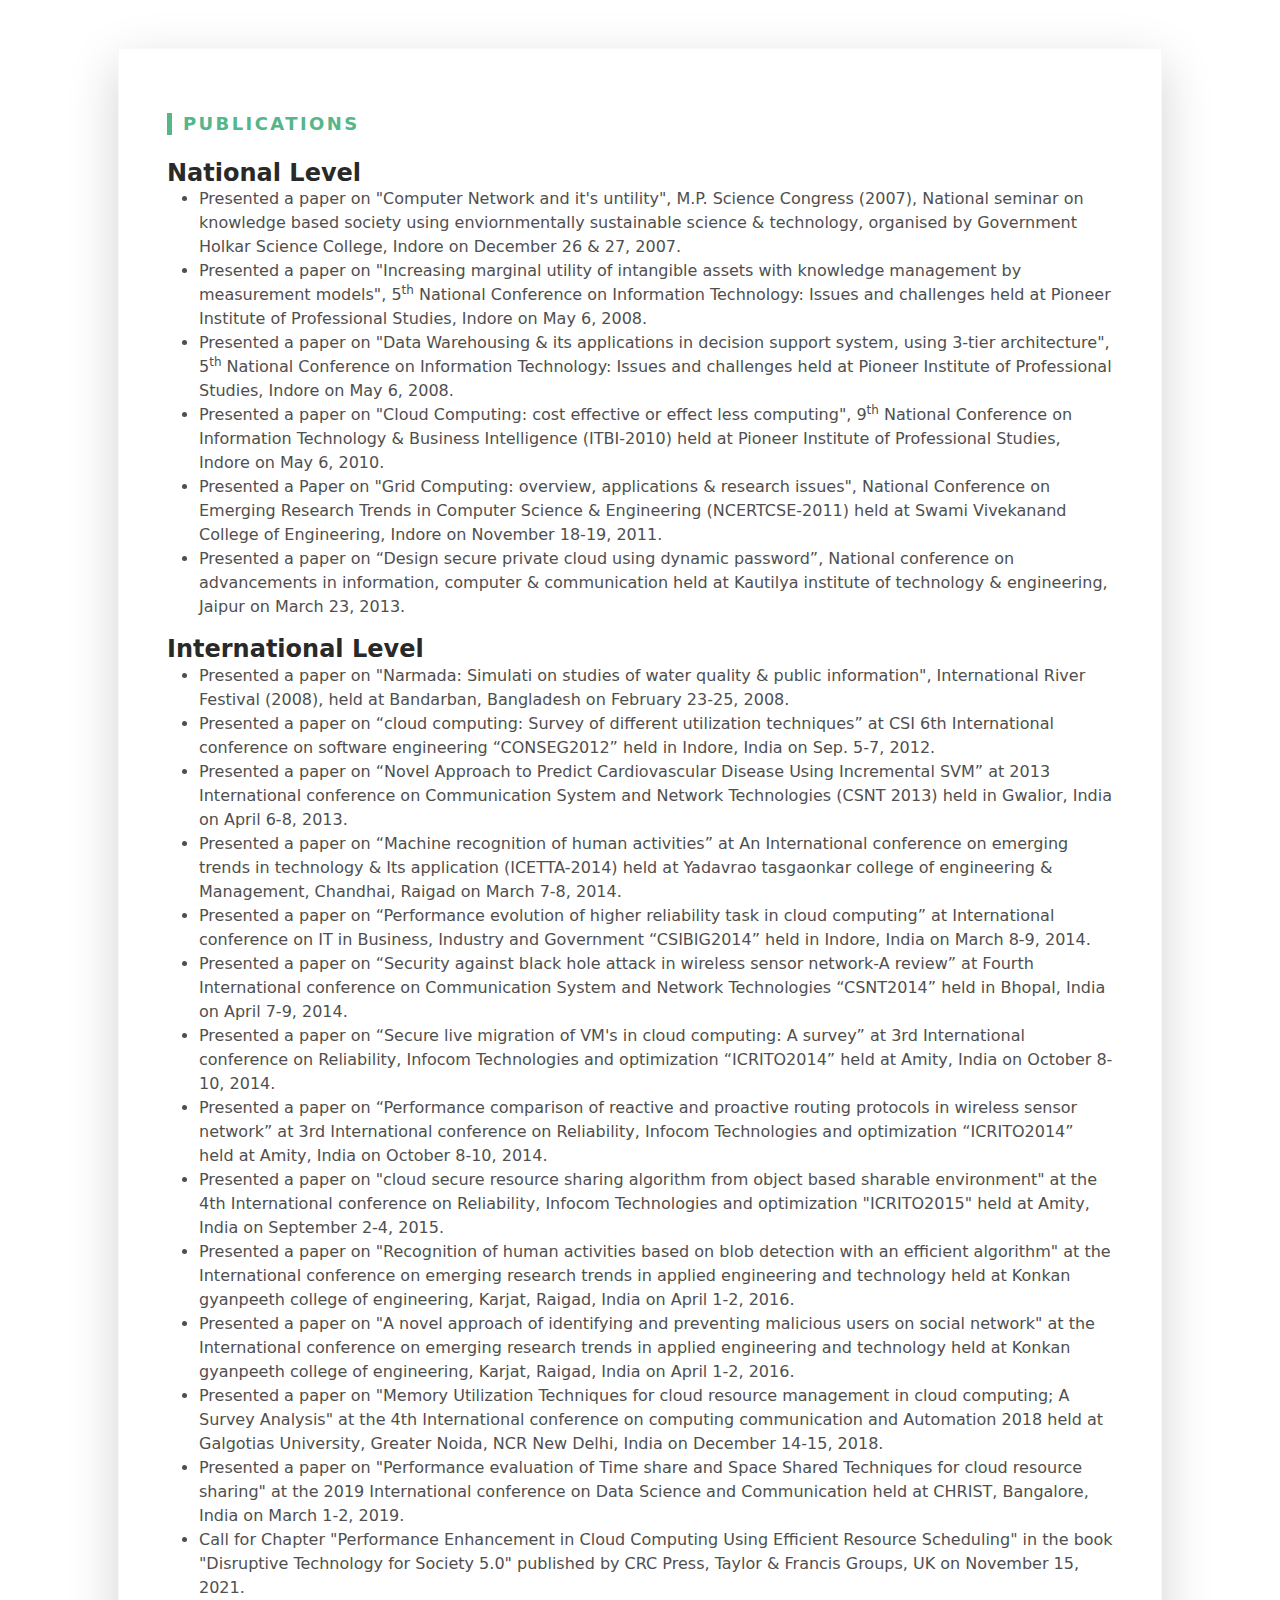
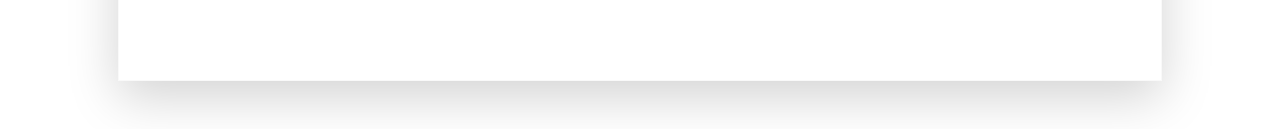
==== pages/publications.html @ c247c967 "First Commit" ====
<!DOCTYPE html>
<html lang="en"> 
<head>
	<title>Prashant Lakkadwala's Portfolio</title>
	
	<!-- Meta -->
	<meta charset="utf-8">
	<meta http-equiv="X-UA-Compatible" content="IE=edge">
	<meta name="viewport" content="width=device-width, initial-scale=1.0">
	<meta name="description" content="">
	<meta name="author" content="Aayushya Lakkadwala at 3rd Wave Media">    
	<link rel="shortcut icon" href="favicon.ico"> 
	
	<!-- Google Fonts -->
	<link href="https://fonts.googleapis.com/css?family=Roboto:300,400,500,700,900" rel="stylesheet">
	
	<!-- FontAwesome JS-->
	<script defer src="assets/fontawesome/js/all.min.js"></script>
	
	<!-- Theme CSS -->  
	<link id="theme-style" rel="stylesheet" href="../assets/css/portfolio.css">

</head> 
<body>
    <div class="main-wrapper">
		<div class="container px-3 px-lg-5">
			<article class="resume-wrapper mx-auto theme-bg-light p-5 mb-5 my-5 shadow-lg">
                <section class="project-section py-3">
                    <h3 class="text-uppercase resume-section-heading mb-4">Publications</h3>
                        <h4 class="item-title col-12 col-md-6 col-lg-8 mb-2 mb-md-0">National Level</h4>
                            <ul>
                                <li>Presented a paper on "Computer Network and it's untility", M.P. Science Congress (2007), National seminar on knowledge based society using enviornmentally sustainable science & technology, organised by Government Holkar Science College, Indore on December 26 & 27, 2007.</li>
                                <li>Presented a paper on "Increasing marginal utility of intangible assets with knowledge management by measurement models", 5<sup>th</sup> National Conference on Information Technology: Issues and challenges held at Pioneer Institute of Professional Studies, Indore on May 6, 2008.</li>
                                <li>Presented a paper on "Data Warehousing & its applications in decision support system, using 3-tier architecture", 5<sup>th</sup> National Conference on Information Technology: Issues and challenges held at Pioneer Institute of Professional Studies, Indore on May 6, 2008.</li>
                                <li>Presented a paper on "Cloud Computing: cost effective or effect less computing", 9<sup>th</sup> National Conference on Information Technology & Business Intelligence (ITBI-2010) held at Pioneer Institute of Professional Studies, Indore on May 6, 2010.</li>
                                <li>Presented a Paper on "Grid Computing: overview, applications & research issues", National Conference on Emerging Research Trends in Computer Science & Engineering (NCERTCSE-2011) held at Swami Vivekanand College of Engineering, Indore on November 18-19, 2011.</li>
                                <li> Presented a paper on “Design secure private cloud using dynamic password”, National conference on advancements in information, computer & communication held at Kautilya institute of technology & engineering, Jaipur on March 23, 2013.</li>
                            </ul>
                        <h4 class="item-title col-12 col-md-6 col-lg-8 mb-2 mb-md-0">International Level</h4>
                            <ul>
                                <li>Presented a paper on "Narmada: Simulati on studies of water quality & public information", International River Festival (2008), held at Bandarban, Bangladesh on February 23-25, 2008.</li>
                                <li>Presented a paper on “cloud computing: Survey of different utilization techniques” at CSI 6th International conference on software engineering “CONSEG2012” held in Indore, India on Sep. 5-7, 2012.</li>
                                <li>Presented a paper on “Novel Approach to Predict Cardiovascular Disease Using Incremental SVM” at 2013 International conference on Communication System and Network Technologies (CSNT 2013) held in Gwalior, India on April 6-8, 2013.</li>
                                <li>Presented a paper on “Machine recognition of human activities” at An International conference on emerging trends in technology & Its application (ICETTA-2014) held at Yadavrao tasgaonkar college of engineering & Management, Chandhai, Raigad on March 7-8, 2014.</li>
                                <li>Presented a paper on “Performance evolution of higher reliability task in cloud computing” at International conference on IT in Business, Industry and Government “CSIBIG2014” held in Indore, India on March 8-9, 2014.</li>
                                <li>Presented a paper on “Security against black hole attack in wireless sensor network-A review” at Fourth International conference on Communication System and Network Technologies “CSNT2014” held in Bhopal, India on April 7-9, 2014.</li>
                                <li>Presented a paper on “Secure live migration of VM's in cloud computing: A survey” at 3rd International conference on Reliability, Infocom Technologies and optimization “ICRITO2014” held at Amity, India on October 8-10, 2014.</li>
                                <li>Presented a paper on “Performance comparison of reactive and proactive routing protocols in wireless sensor network” at 3rd International conference on Reliability, Infocom Technologies and optimization “ICRITO2014” held at Amity, India on October 8-10, 2014.</li>
                                <li>Presented a paper on "cloud secure resource sharing algorithm from object based sharable environment" at the 4th International conference on Reliability, Infocom Technologies and optimization "ICRITO2015" held at Amity, India on September 2-4, 2015.</li>
                                <li>Presented a paper on "Recognition of human activities based on blob detection with an efficient algorithm" at the International conference on emerging research trends in applied engineering and technology held at Konkan gyanpeeth college of engineering, Karjat, Raigad, India on April 1-2, 2016.</li>
                                <li>Presented a paper on "A novel approach of identifying and preventing malicious users on social network" at the International conference on emerging research trends in applied engineering and technology held at Konkan gyanpeeth college of engineering, Karjat, Raigad, India on April 1-2, 2016.</li>
                                <li>Presented a paper on "Memory Utilization Techniques for cloud resource management in cloud computing; A Survey Analysis" at the 4th International conference on computing communication and Automation 2018 held at Galgotias University, Greater Noida, NCR New Delhi, India on December 14-15, 2018.</li>
                                <li>Presented a paper on "Performance evaluation of Time share and Space Shared Techniques for cloud resource sharing" at the 2019 International conference on Data Science and Communication held at CHRIST, Bangalore, India on March 1-2, 2019.</li>
                                <li>Call for Chapter "Performance Enhancement in Cloud Computing Using Efficient Resource Scheduling" in the book "Disruptive Technology for Society 5.0" published by CRC Press, Taylor & Francis Groups, UK on November 15, 2021.</li>
                            </ul>
                </section>	
            </article>
        </div>
    </div>
</body>
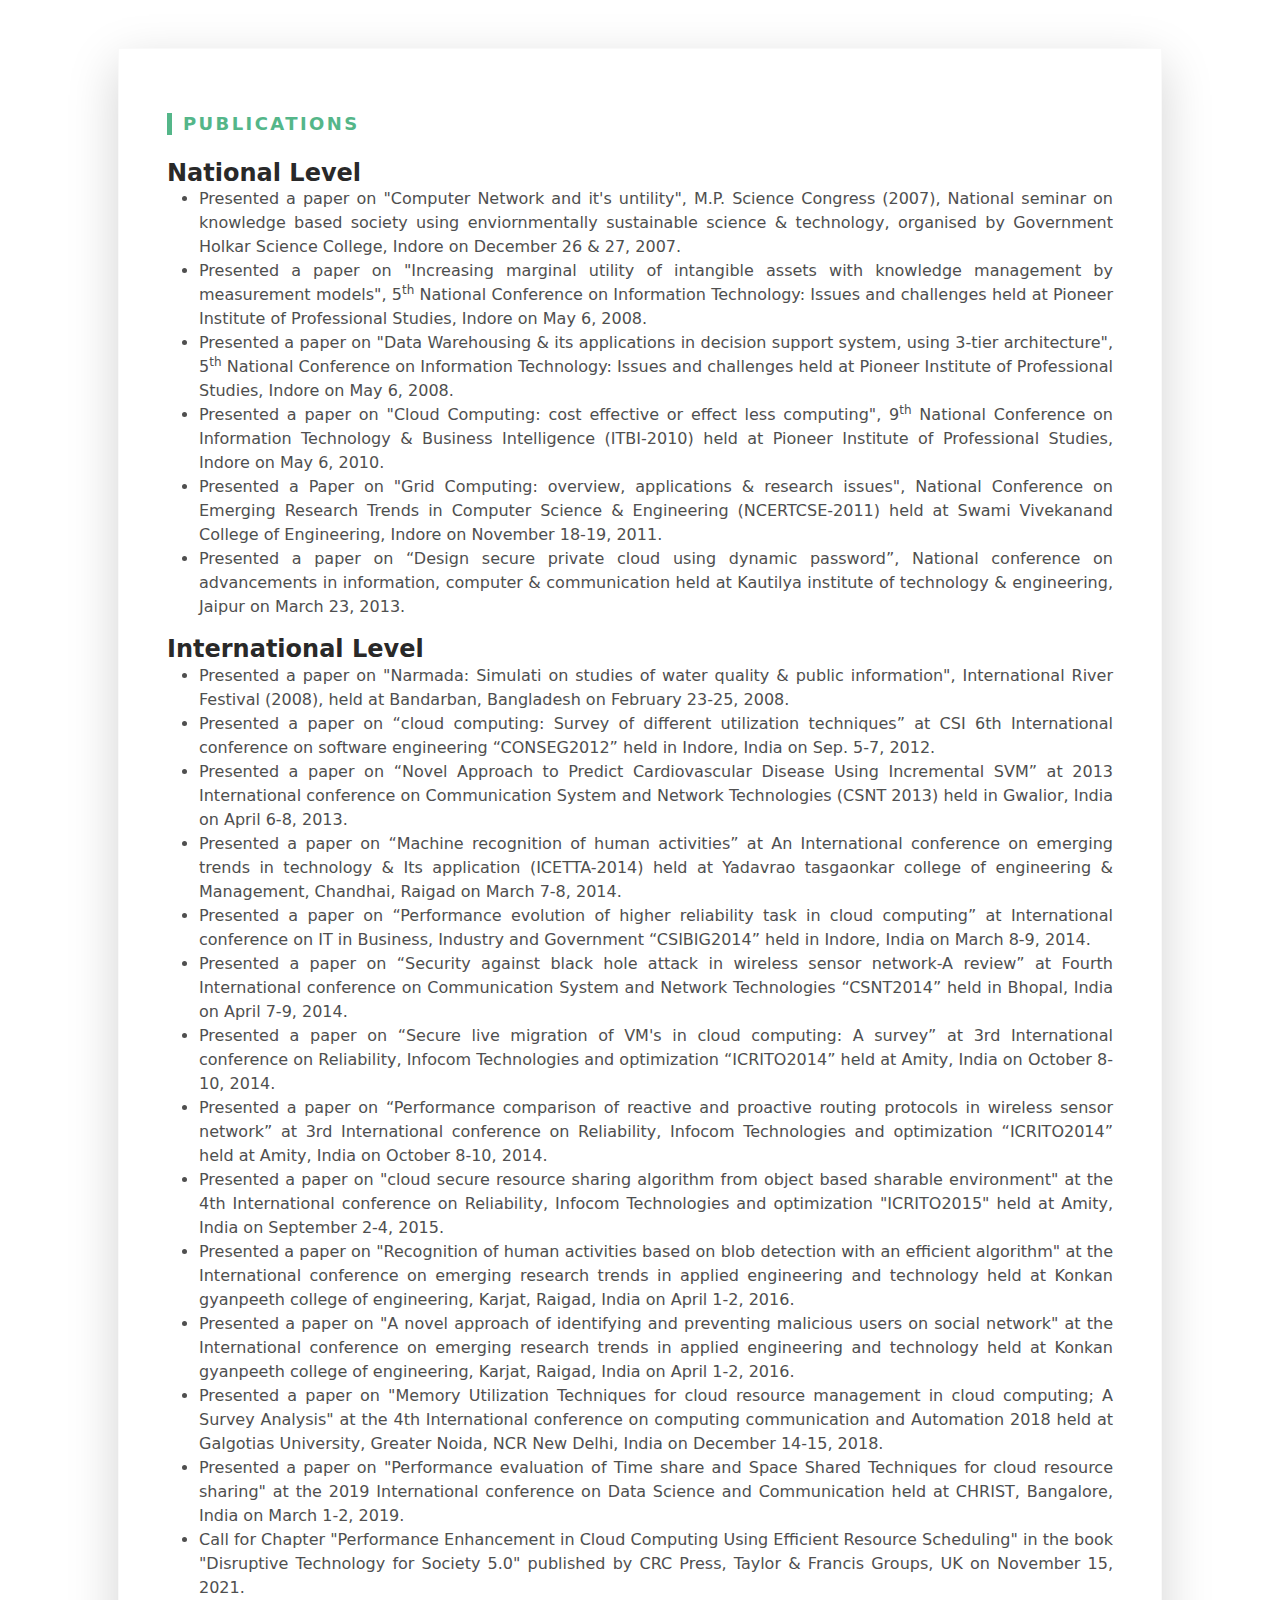
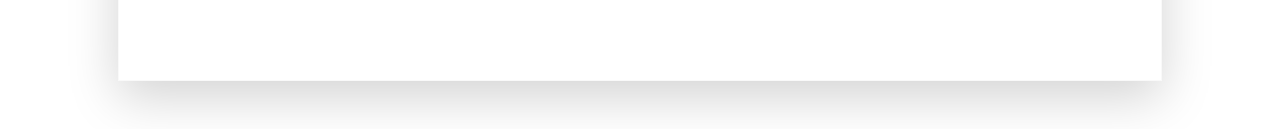
==== commit 77d6c1d0: "Justified" ====
--- a/pages/publications.html
+++ b/pages/publications.html
@@ -29,29 +29,29 @@
                     <h3 class="text-uppercase resume-section-heading mb-4">Publications</h3>
                         <h4 class="item-title col-12 col-md-6 col-lg-8 mb-2 mb-md-0">National Level</h4>
                             <ul>
-                                <li>Presented a paper on "Computer Network and it's untility", M.P. Science Congress (2007), National seminar on knowledge based society using enviornmentally sustainable science & technology, organised by Government Holkar Science College, Indore on December 26 & 27, 2007.</li>
-                                <li>Presented a paper on "Increasing marginal utility of intangible assets with knowledge management by measurement models", 5<sup>th</sup> National Conference on Information Technology: Issues and challenges held at Pioneer Institute of Professional Studies, Indore on May 6, 2008.</li>
-                                <li>Presented a paper on "Data Warehousing & its applications in decision support system, using 3-tier architecture", 5<sup>th</sup> National Conference on Information Technology: Issues and challenges held at Pioneer Institute of Professional Studies, Indore on May 6, 2008.</li>
-                                <li>Presented a paper on "Cloud Computing: cost effective or effect less computing", 9<sup>th</sup> National Conference on Information Technology & Business Intelligence (ITBI-2010) held at Pioneer Institute of Professional Studies, Indore on May 6, 2010.</li>
-                                <li>Presented a Paper on "Grid Computing: overview, applications & research issues", National Conference on Emerging Research Trends in Computer Science & Engineering (NCERTCSE-2011) held at Swami Vivekanand College of Engineering, Indore on November 18-19, 2011.</li>
-                                <li> Presented a paper on “Design secure private cloud using dynamic password”, National conference on advancements in information, computer & communication held at Kautilya institute of technology & engineering, Jaipur on March 23, 2013.</li>
+                                <li style="text-align: justify;">Presented a paper on "Computer Network and it's untility", M.P. Science Congress (2007), National seminar on knowledge based society using enviornmentally sustainable science & technology, organised by Government Holkar Science College, Indore on December 26 & 27, 2007.</li>
+                                <li style="text-align: justify;">Presented a paper on "Increasing marginal utility of intangible assets with knowledge management by measurement models", 5<sup>th</sup> National Conference on Information Technology: Issues and challenges held at Pioneer Institute of Professional Studies, Indore on May 6, 2008.</li>
+                                <li style="text-align: justify;">Presented a paper on "Data Warehousing & its applications in decision support system, using 3-tier architecture", 5<sup>th</sup> National Conference on Information Technology: Issues and challenges held at Pioneer Institute of Professional Studies, Indore on May 6, 2008.</li>
+                                <li style="text-align: justify;">Presented a paper on "Cloud Computing: cost effective or effect less computing", 9<sup>th</sup> National Conference on Information Technology & Business Intelligence (ITBI-2010) held at Pioneer Institute of Professional Studies, Indore on May 6, 2010.</li>
+                                <li style="text-align: justify;">Presented a Paper on "Grid Computing: overview, applications & research issues", National Conference on Emerging Research Trends in Computer Science & Engineering (NCERTCSE-2011) held at Swami Vivekanand College of Engineering, Indore on November 18-19, 2011.</li>
+                                <li style="text-align: justify;">Presented a paper on “Design secure private cloud using dynamic password”, National conference on advancements in information, computer & communication held at Kautilya institute of technology & engineering, Jaipur on March 23, 2013.</li>
                             </ul>
                         <h4 class="item-title col-12 col-md-6 col-lg-8 mb-2 mb-md-0">International Level</h4>
                             <ul>
-                                <li>Presented a paper on "Narmada: Simulati on studies of water quality & public information", International River Festival (2008), held at Bandarban, Bangladesh on February 23-25, 2008.</li>
-                                <li>Presented a paper on “cloud computing: Survey of different utilization techniques” at CSI 6th International conference on software engineering “CONSEG2012” held in Indore, India on Sep. 5-7, 2012.</li>
-                                <li>Presented a paper on “Novel Approach to Predict Cardiovascular Disease Using Incremental SVM” at 2013 International conference on Communication System and Network Technologies (CSNT 2013) held in Gwalior, India on April 6-8, 2013.</li>
-                                <li>Presented a paper on “Machine recognition of human activities” at An International conference on emerging trends in technology & Its application (ICETTA-2014) held at Yadavrao tasgaonkar college of engineering & Management, Chandhai, Raigad on March 7-8, 2014.</li>
-                                <li>Presented a paper on “Performance evolution of higher reliability task in cloud computing” at International conference on IT in Business, Industry and Government “CSIBIG2014” held in Indore, India on March 8-9, 2014.</li>
-                                <li>Presented a paper on “Security against black hole attack in wireless sensor network-A review” at Fourth International conference on Communication System and Network Technologies “CSNT2014” held in Bhopal, India on April 7-9, 2014.</li>
-                                <li>Presented a paper on “Secure live migration of VM's in cloud computing: A survey” at 3rd International conference on Reliability, Infocom Technologies and optimization “ICRITO2014” held at Amity, India on October 8-10, 2014.</li>
-                                <li>Presented a paper on “Performance comparison of reactive and proactive routing protocols in wireless sensor network” at 3rd International conference on Reliability, Infocom Technologies and optimization “ICRITO2014” held at Amity, India on October 8-10, 2014.</li>
-                                <li>Presented a paper on "cloud secure resource sharing algorithm from object based sharable environment" at the 4th International conference on Reliability, Infocom Technologies and optimization "ICRITO2015" held at Amity, India on September 2-4, 2015.</li>
-                                <li>Presented a paper on "Recognition of human activities based on blob detection with an efficient algorithm" at the International conference on emerging research trends in applied engineering and technology held at Konkan gyanpeeth college of engineering, Karjat, Raigad, India on April 1-2, 2016.</li>
-                                <li>Presented a paper on "A novel approach of identifying and preventing malicious users on social network" at the International conference on emerging research trends in applied engineering and technology held at Konkan gyanpeeth college of engineering, Karjat, Raigad, India on April 1-2, 2016.</li>
-                                <li>Presented a paper on "Memory Utilization Techniques for cloud resource management in cloud computing; A Survey Analysis" at the 4th International conference on computing communication and Automation 2018 held at Galgotias University, Greater Noida, NCR New Delhi, India on December 14-15, 2018.</li>
-                                <li>Presented a paper on "Performance evaluation of Time share and Space Shared Techniques for cloud resource sharing" at the 2019 International conference on Data Science and Communication held at CHRIST, Bangalore, India on March 1-2, 2019.</li>
-                                <li>Call for Chapter "Performance Enhancement in Cloud Computing Using Efficient Resource Scheduling" in the book "Disruptive Technology for Society 5.0" published by CRC Press, Taylor & Francis Groups, UK on November 15, 2021.</li>
+                                <li style="text-align: justify;">Presented a paper on "Narmada: Simulati on studies of water quality & public information", International River Festival (2008), held at Bandarban, Bangladesh on February 23-25, 2008.</li>
+                                <li style="text-align: justify;">Presented a paper on “cloud computing: Survey of different utilization techniques” at CSI 6th International conference on software engineering “CONSEG2012” held in Indore, India on Sep. 5-7, 2012.</li>
+                                <li style="text-align: justify;">Presented a paper on “Novel Approach to Predict Cardiovascular Disease Using Incremental SVM” at 2013 International conference on Communication System and Network Technologies (CSNT 2013) held in Gwalior, India on April 6-8, 2013.</li>
+                                <li style="text-align: justify;">Presented a paper on “Machine recognition of human activities” at An International conference on emerging trends in technology & Its application (ICETTA-2014) held at Yadavrao tasgaonkar college of engineering & Management, Chandhai, Raigad on March 7-8, 2014.</li>
+                                <li style="text-align: justify;">Presented a paper on “Performance evolution of higher reliability task in cloud computing” at International conference on IT in Business, Industry and Government “CSIBIG2014” held in Indore, India on March 8-9, 2014.</li>
+                                <li style="text-align: justify;">Presented a paper on “Security against black hole attack in wireless sensor network-A review” at Fourth International conference on Communication System and Network Technologies “CSNT2014” held in Bhopal, India on April 7-9, 2014.</li>
+                                <li style="text-align: justify;">Presented a paper on “Secure live migration of VM's in cloud computing: A survey” at 3rd International conference on Reliability, Infocom Technologies and optimization “ICRITO2014” held at Amity, India on October 8-10, 2014.</li>
+                                <li style="text-align: justify;">Presented a paper on “Performance comparison of reactive and proactive routing protocols in wireless sensor network” at 3rd International conference on Reliability, Infocom Technologies and optimization “ICRITO2014” held at Amity, India on October 8-10, 2014.</li>
+                                <li style="text-align: justify;">Presented a paper on "cloud secure resource sharing algorithm from object based sharable environment" at the 4th International conference on Reliability, Infocom Technologies and optimization "ICRITO2015" held at Amity, India on September 2-4, 2015.</li>
+                                <li style="text-align: justify;">Presented a paper on "Recognition of human activities based on blob detection with an efficient algorithm" at the International conference on emerging research trends in applied engineering and technology held at Konkan gyanpeeth college of engineering, Karjat, Raigad, India on April 1-2, 2016.</li>
+                                <li style="text-align: justify;">Presented a paper on "A novel approach of identifying and preventing malicious users on social network" at the International conference on emerging research trends in applied engineering and technology held at Konkan gyanpeeth college of engineering, Karjat, Raigad, India on April 1-2, 2016.</li>
+                                <li style="text-align: justify;">Presented a paper on "Memory Utilization Techniques for cloud resource management in cloud computing; A Survey Analysis" at the 4th International conference on computing communication and Automation 2018 held at Galgotias University, Greater Noida, NCR New Delhi, India on December 14-15, 2018.</li>
+                                <li style="text-align: justify;">Presented a paper on "Performance evaluation of Time share and Space Shared Techniques for cloud resource sharing" at the 2019 International conference on Data Science and Communication held at CHRIST, Bangalore, India on March 1-2, 2019.</li>
+                                <li style="text-align: justify;">Call for Chapter "Performance Enhancement in Cloud Computing Using Efficient Resource Scheduling" in the book "Disruptive Technology for Society 5.0" published by CRC Press, Taylor & Francis Groups, UK on November 15, 2021.</li>
                             </ul>
                 </section>	
             </article>
